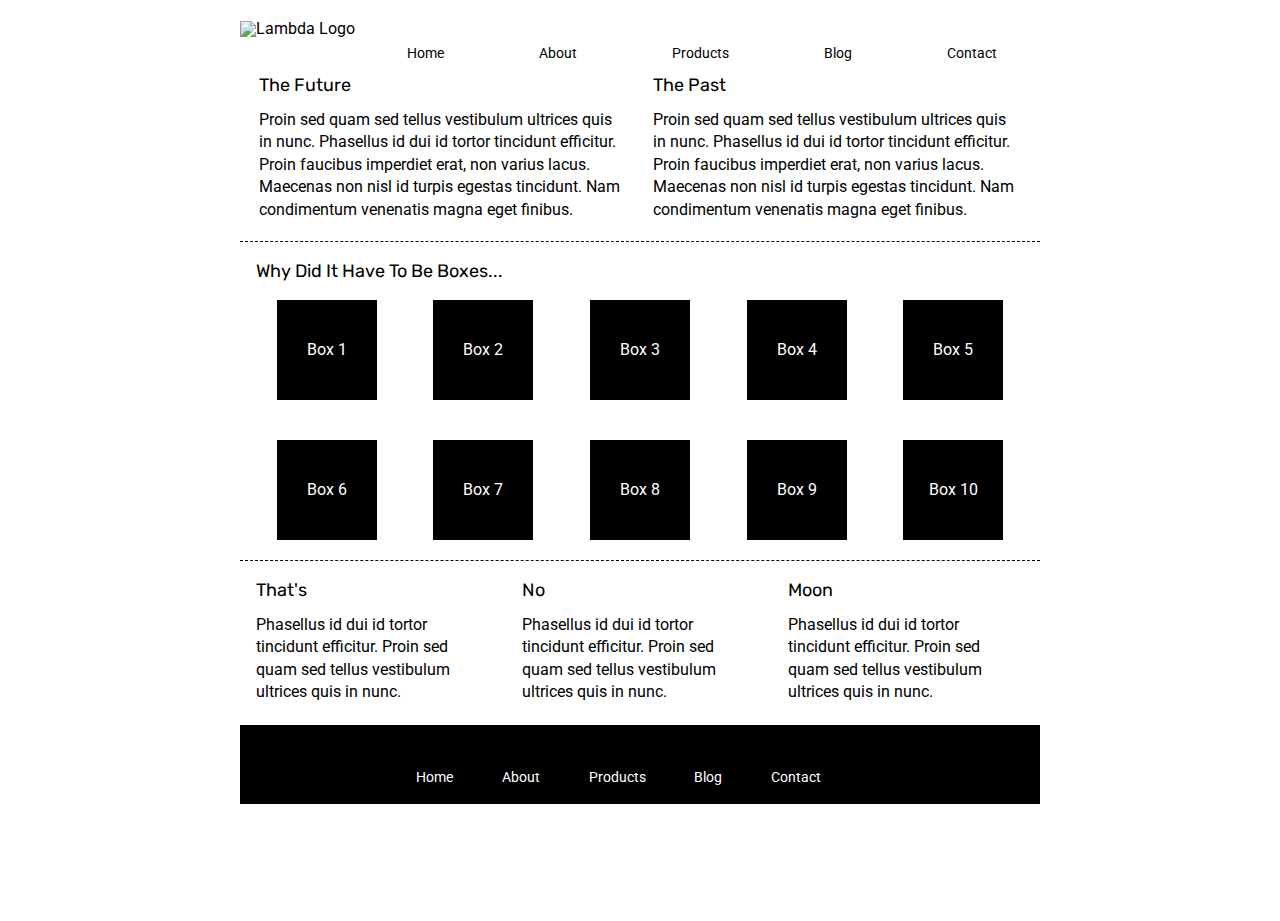
==== index.html @ d891023e "Created the nav bar on index.html" ====
<!doctype html>

<html lang="en">
<head>
  <meta charset="utf-8">

  <title>Sprint Challenge - Home</title>

  <link href="https://fonts.googleapis.com/css?family=Roboto|Rubik" rel="stylesheet">
  <link rel="stylesheet" href="css/index.css">

</head>

<body>
    <div class="container">

        <nav>
            <img src="img/lambda-black.png" alt="Lambda Logo" class="lambda-logo">
            <a href="">Home</a>
            <a href="">About</a>
            <a href="">Products</a>
            <a href="">Blog</a>
            <a href="">Contact</a>
        </nav>

        <section>
            <img src="img/jumbo.jpg" alt="">
        </section>
   
        <section class="top-content">
            <div class="text-container">
                <h2>The Future</h2>
                <p>Proin sed quam sed tellus vestibulum ultrices quis in nunc. Phasellus id dui id tortor tincidunt efficitur. Proin faucibus imperdiet erat, non varius lacus. Maecenas non nisl id turpis egestas tincidunt. Nam condimentum venenatis magna eget finibus.</p>
            </div>
            <div class="text-container">
                <h2>The Past</h2>
                <p>Proin sed quam sed tellus vestibulum ultrices quis in nunc. Phasellus id dui id tortor tincidunt efficitur. Proin faucibus imperdiet erat, non varius lacus. Maecenas non nisl id turpis egestas tincidunt. Nam condimentum venenatis magna eget finibus.</p>
            </div>
        </section>
        
        <section class="middle-content">
        
            <h2>Why Did It Have To Be Boxes...</h2>
            
            <div class="boxes">
                <div class="box">Box 1</div>
                <div class="box">Box 2</div>
                <div class="box">Box 3</div>
                <div class="box">Box 4</div>
                <div class="box">Box 5</div>
                <div class="box">Box 6</div>
                <div class="box">Box 7</div>
                <div class="box">Box 8</div>
                <div class="box">Box 9</div>
                <div class="box">Box 10</div>
            </div>
        
        </section>

        <section class="bottom-content">

            <div class="text-container">
                <h2>That's</h2>
                <p>Phasellus id dui id tortor tincidunt efficitur. Proin sed quam sed tellus vestibulum ultrices quis in nunc.</p>
            </div>
            <div class="text-container">
                <h2>No</h2>
                <p>Phasellus id dui id tortor tincidunt efficitur. Proin sed quam sed tellus vestibulum ultrices quis in nunc.</p>
            </div>
            <div class="text-container">
                <h2>Moon</h2>
                <p>Phasellus id dui id tortor tincidunt efficitur. Proin sed quam sed tellus vestibulum ultrices quis in nunc.</p>
            </div>

        </section>
        
        <footer>
            <nav>
                <a href="#">Home</a>
                <a href="#">About</a>
                <a href="#">Products</a>
                <a href="#">Blog</a>
                <a href="#">Contact</a>
            </nav>
        </footer>
    </div><!-- container -->        
</body>
</html>
---- css/index.css ----
/* http://meyerweb.com/eric/tools/css/reset/ 
   v2.0 | 20110126
   License: none (public domain)
*/

html,
body,
div,
span,
applet,
object,
iframe,
h1,
h2,
h3,
h4,
h5,
h6,
p,
blockquote,
pre,
a,
abbr,
acronym,
address,
big,
cite,
code,
del,
dfn,
em,
img,
ins,
kbd,
q,
s,
samp,
small,
strike,
strong,
sub,
sup,
tt,
var,
b,
u,
i,
center,
dl,
dt,
dd,
ol,
ul,
li,
fieldset,
form,
label,
legend,
table,
caption,
tbody,
tfoot,
thead,
tr,
th,
td,
article,
aside,
canvas,
details,
embed,
figure,
figcaption,
footer,
header,
hgroup,
menu,
nav,
output,
ruby,
section,
summary,
time,
mark,
audio,
video {
    margin: 0;
    padding: 0;
    border: 0;
    font-size: 100%;
    font: inherit;
    vertical-align: baseline;
}

/* HTML5 display-role reset for older browsers */
article,
aside,
details,
figcaption,
figure,
footer,
header,
hgroup,
menu,
nav,
section {
    display: block;
}

body {
    line-height: 1;
}

ol,
ul {
    list-style: none;
}

blockquote,
q {
    quotes: none;
}

blockquote:before,
blockquote:after,
q:before,
q:after {
    content: '';
    content: none;
}

table {
    border-collapse: collapse;
    border-spacing: 0;
}

* {
    box-sizing: border-box;
}

html,
body {
    height: 100%;
    font-family: 'Roboto', sans-serif;
}

h1,
h2,
h3,
h4,
h5 {
    font-size: 18px;
    margin-bottom: 15px;
    font-family: 'Rubik', sans-serif;
}

p {
    line-height: 1.4;
}

/* CSS Styling Starts Here */

nav {
    display: flex;
    justify-content: space-between;
    margin: 21px auto 0 auto;
    align-content: center;
}

nav a {
    margin-right: 43px;
    margin-top: 25px;
    text-decoration: none;
    color: black;
    font-size: 14px;
}

.lambda-logo {

}

.container {
    width: 800px;
    margin: 0 auto;
}

.top-content {
    display: flex;
    flex-wrap: wrap;
    justify-content: space-evenly;
    margin-bottom: 20px;
    border-bottom: 1px dashed black;
}

.top-content .text-container {
    width: 48%;
    padding: 0 1%;
    padding-bottom: 20px;
}

.middle-content {
    margin-bottom: 20px;
    border-bottom: 1px dashed black;
}

.middle-content h2 {
    padding: 0 2%;
    margin-bottom: 0;
}

.middle-content .boxes {
    display: flex;
    flex-wrap: wrap;
    justify-content: space-evenly;
}

.middle-content .boxes .box {
    width: 12.5%;
    height: 100px;
    background: black;
    margin: 20px 2.5%;
    color: white;
    display: flex;
    align-items: center;
    justify-content: center;
}

.bottom-content {
    display: flex;
    margin: 0 2% 20px;
    justify-content: space-around;
}

.bottom-content .text-container {
    padding-right: 4%;
}

.bottom-content .text-container:last-child {
    padding-right: 0;
}

footer {
    width: 100%;
    background: black;
}

footer nav {
    width: 60%;
    display: flex;
    justify-content: space-between;
    align-items: center;
    padding: 20px 2%;
    font-size: 14px;
}

footer nav a {
    color: white;
    text-decoration: none;
}
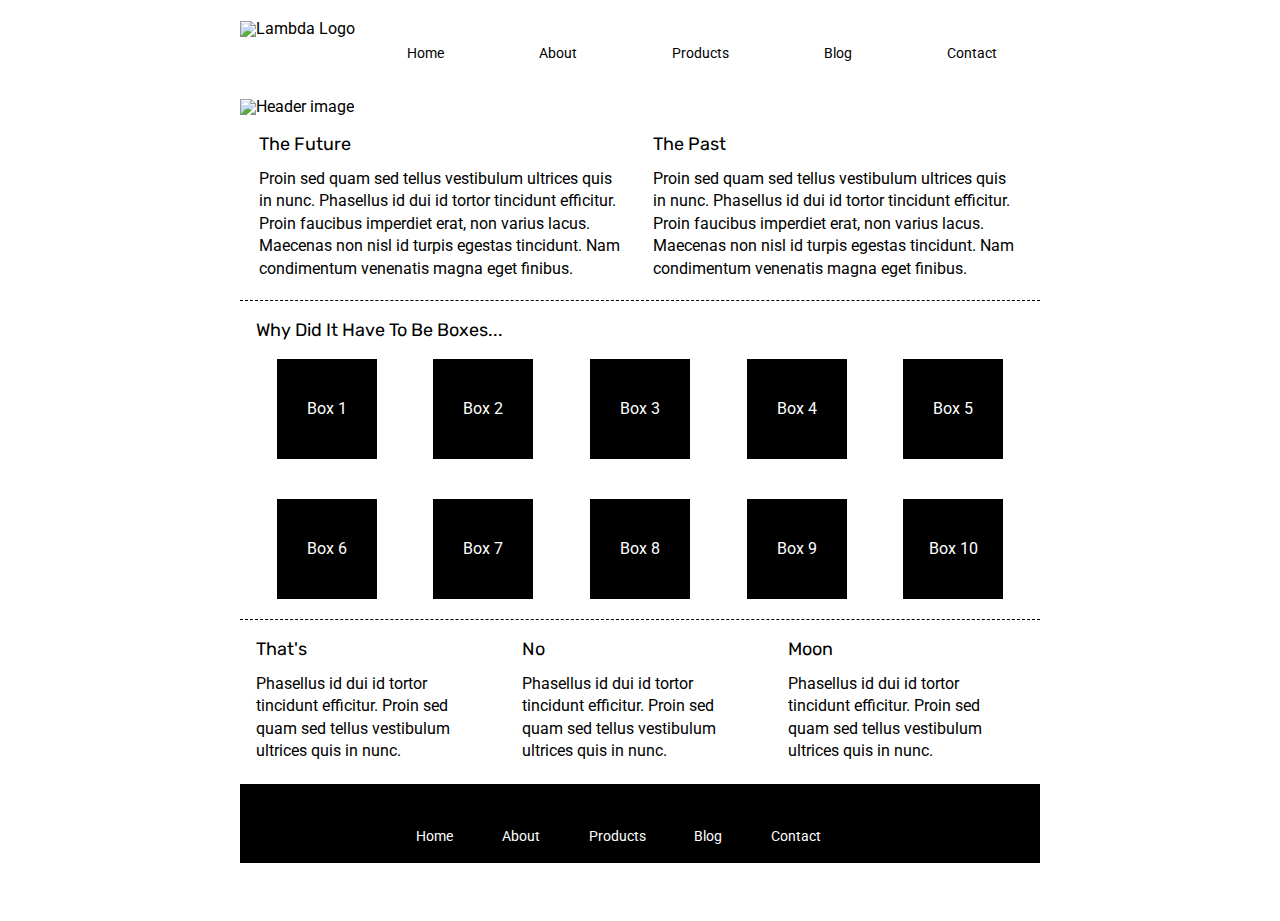
==== commit 5dab3684: "Added the header image and aligned it up to match design doc" ====
--- a/index.html
+++ b/index.html
@@ -23,9 +23,9 @@
             <a href="">Contact</a>
         </nav>
 
-        <section>
-            <img src="img/jumbo.jpg" alt="">
-        </section>
+        <header>
+            <img src="img/jumbo.jpg" alt="Header image">
+        </header>
    
         <section class="top-content">
             <div class="text-container">
--- a/css/index.css
+++ b/css/index.css
@@ -164,7 +164,6 @@
     display: flex;
     justify-content: space-between;
     margin: 21px auto 0 auto;
-    align-content: center;
 }
 
 nav a {
@@ -175,8 +174,9 @@
     font-size: 14px;
 }
 
-.lambda-logo {
-
+header {
+    margin-top: 39px;
+    margin-bottom: 20px;
 }
 
 .container {
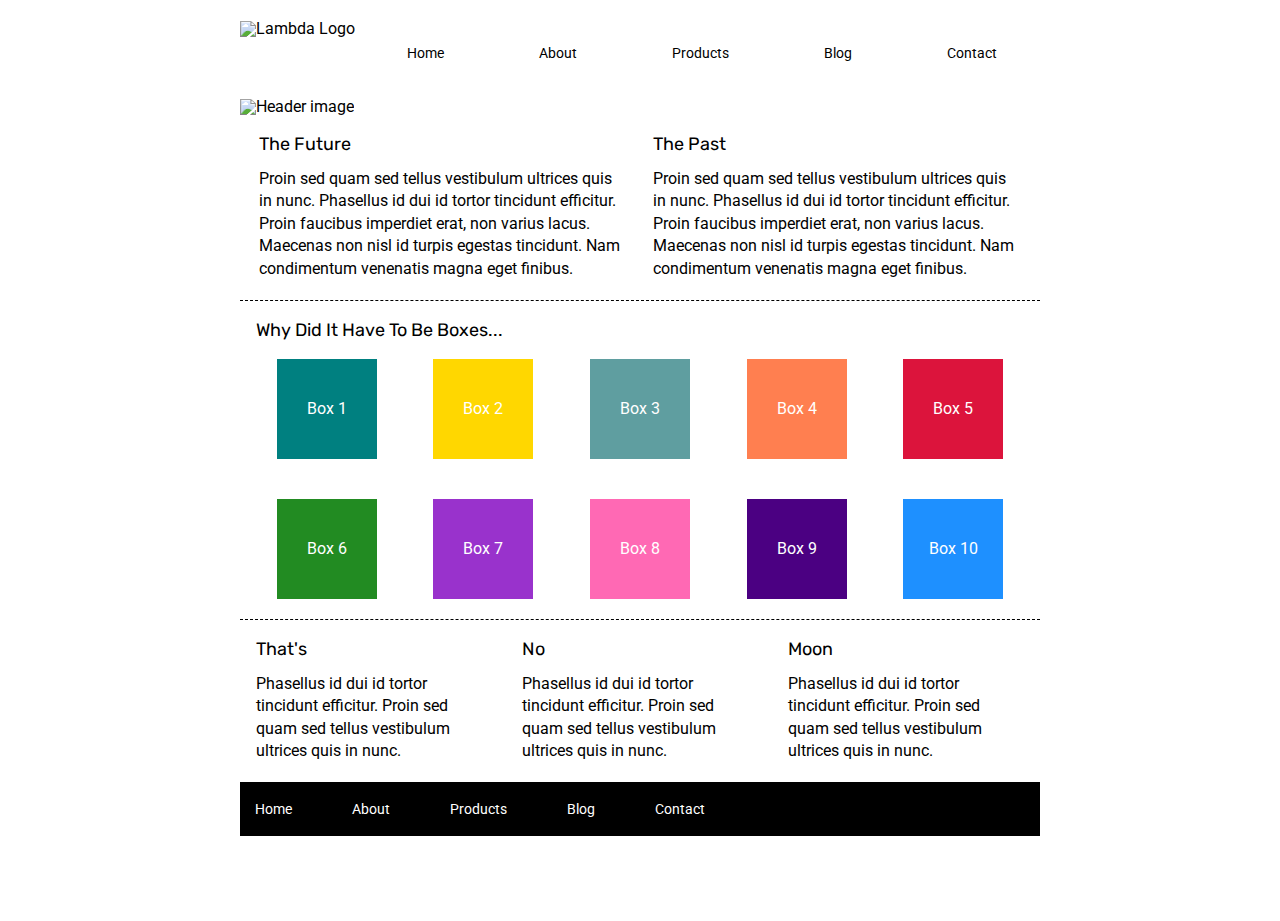
==== commit 3650f265: "Linked bottom footer About to the about.html" ====
--- a/index.html
+++ b/index.html
@@ -17,7 +17,7 @@
         <nav>
             <img src="img/lambda-black.png" alt="Lambda Logo" class="lambda-logo">
             <a href="">Home</a>
-            <a href="">About</a>
+            <a href="about.html">About</a>
             <a href="">Products</a>
             <a href="">Blog</a>
             <a href="">Contact</a>
@@ -77,7 +77,7 @@
         <footer>
             <nav>
                 <a href="#">Home</a>
-                <a href="#">About</a>
+                <a href="about.html">About</a>
                 <a href="#">Products</a>
                 <a href="#">Blog</a>
                 <a href="#">Contact</a>
--- a/css/index.css
+++ b/css/index.css
@@ -225,6 +225,49 @@
     justify-content: center;
 }
 
+/* Box 1-10 css */
+.middle-content .boxes .box:nth-child(1) {
+    background: teal;
+}
+
+.middle-content .boxes .box:nth-child(2) {
+    background: gold;
+}
+
+.middle-content .boxes .box:nth-child(3) {
+    background: cadetblue;
+}
+
+.middle-content .boxes .box:nth-child(4) {
+    background: coral;
+}
+
+.middle-content .boxes .box:nth-child(5) {
+    background: crimson;
+}
+
+.middle-content .boxes .box:nth-child(6) {
+    background: forestgreen;
+}
+
+.middle-content .boxes .box:nth-child(7) {
+    background: darkorchid;
+}
+
+.middle-content .boxes .box:nth-child(8) {
+    background: hotpink;
+}
+
+.middle-content .boxes .box:nth-child(9) {
+    background: indigo;
+}
+
+.middle-content .boxes .box:nth-child(10) {
+    background: dodgerblue;
+}
+
+/* End of Box 1-10 css */
+
 .bottom-content {
     display: flex;
     margin: 0 2% 20px;
@@ -245,15 +288,17 @@
 }
 
 footer nav {
-    width: 60%;
-    display: flex;
-    justify-content: space-between;
-    align-items: center;
-    padding: 20px 2%;
+    display: flex;
+    justify-content: flex-start;
+    padding: 20px 0%;
+    margin-top: -1px;
     font-size: 14px;
 }
 
 footer nav a {
     color: white;
     text-decoration: none;
+    margin: 0;
+    margin-right: 45px;
+    margin-left: 15px;
 }